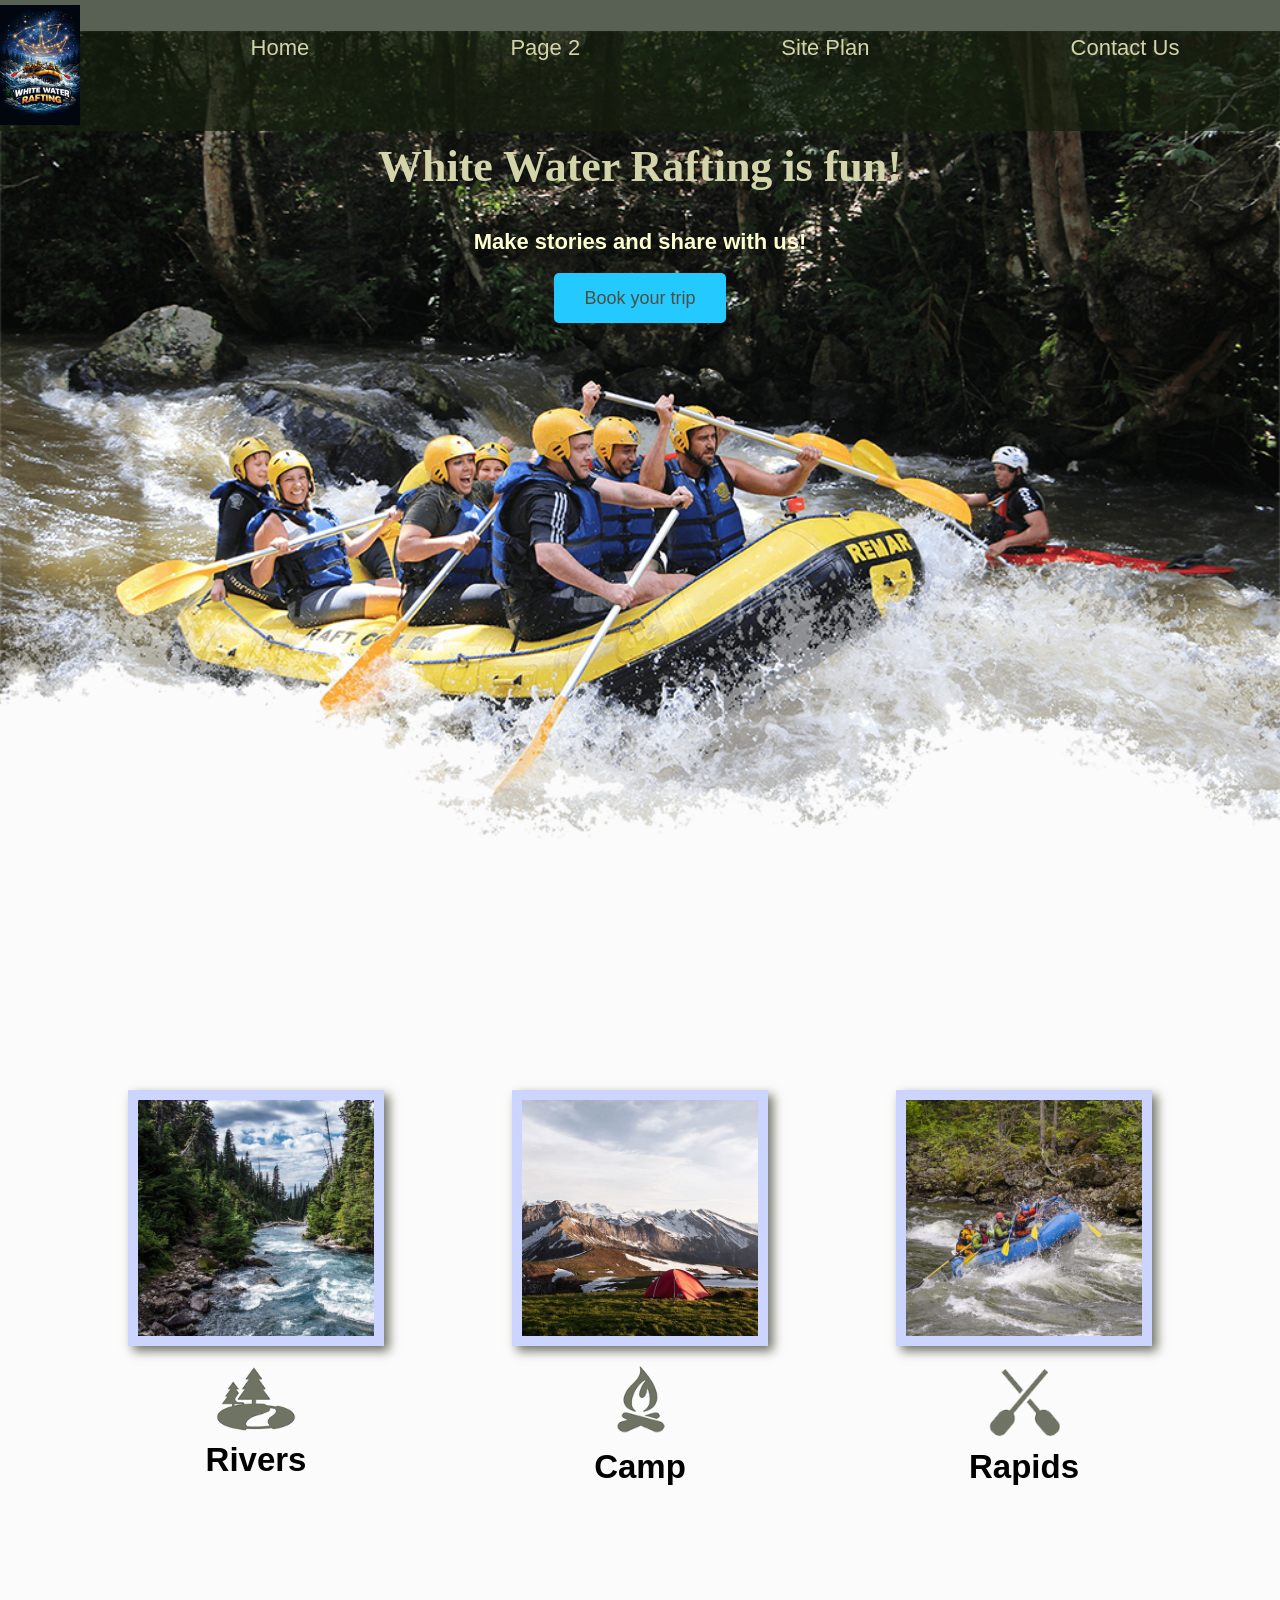
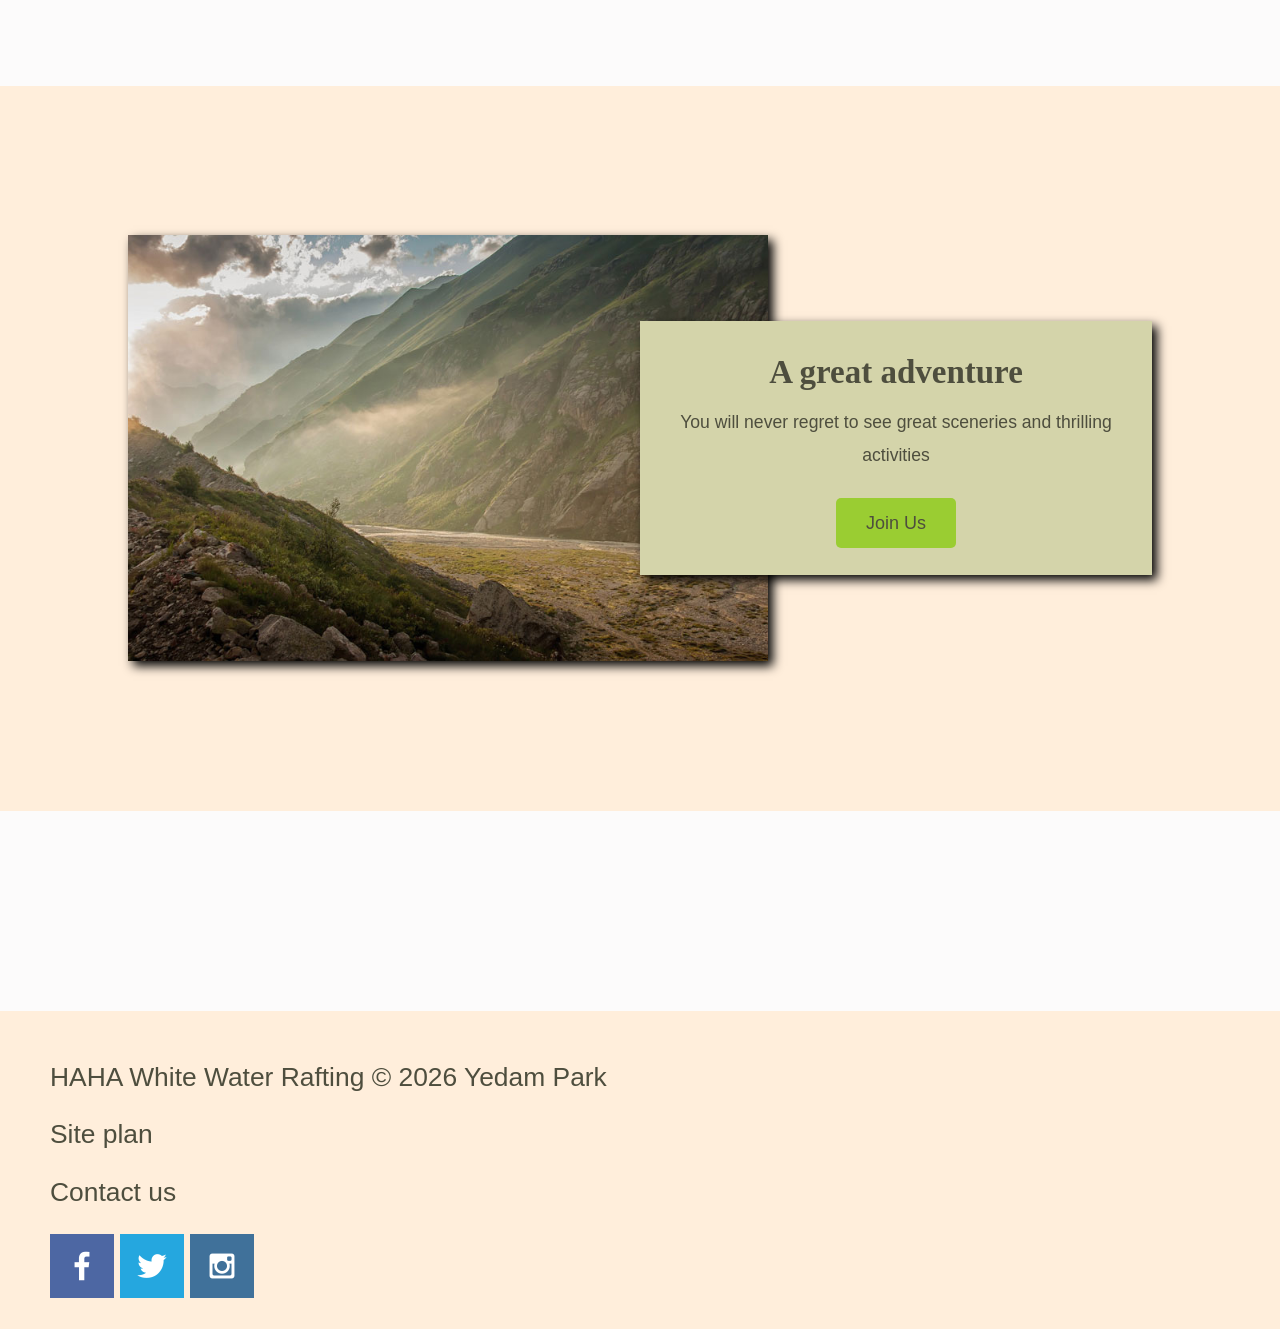
==== wwr/index.html @ 0708ca64 "Initial commit" ====
<!DOCTYPE html>
<html lang="en">
<head>
    <link rel="stylesheet" href="styles/style.css">
    <meta charset="UTF-8">
    <meta name="viewport" content="width=device-width, initial-scale=1.0">
    <title>Whitewater Rafting</title>
</head>
<body>
    <div id="content">
        <header>
            <a id="logo_link" href="index.html" target="_blank">
                <img class="logo" src="images/wwr_logo.png" alt="logo image" width="550">
            </a>
            <nav>
                <a href="index.html" target="_blank">Home</a>
                <a href="#" target="_blank">Page 2</a>
                <a href="site-plan-rafting.html" target="_blank">Site Plan</a>
                <a href="contactus.html" target="_blank">Contact Us</a>
            </nav>
        </header>
        <div id="hero">
            <div id="hero-box">
                <img id="hero-img" src="images/hero.png" alt="image">
            </div>
            <section id="hero-msg">
                <h1 class="home-title">White Water Rafting is fun!</h1>
                <h4>Make stories and share with us!</h4>
                <div class="button-box">
                    <a class="book" href="contactus.html" target="_blank">Book your trip</a>
                </div>
            </section>
        </div>
        <main class="home-grid">
            <section class="rivers-card">
                <img class="card-img" src="images/rivers.jpg" alt="river image">
                <img class="icon" src="images/river_icon.png" alt="river icon">
                <h2>Rivers</h2>
            </section>
            <section class="camping-card">
                <img class="card-img" src="images/camping.jpg" alt="tent image">
                <img class="icon" src="images/fire_icon.png" alt="fire icon">
                <h2>Camp</h2>
            </section>
            <section class="rapids-card">
                <img class="card-img" src="images/rapids.jpg" alt="rafting boat image">
                <img class="icon" src="images/rapids_icon.png" alt="rapids icon">
                <h2>Rapids</h2>
            </section>
            <div id="background"></div> 
            <img class="mountains" src="images/mountains.jpg" alt="mountains image">
            <section class="msg">
                <h2>A great adventure</h2>
                <p>You will never regret to see great sceneries and thrilling activities</p>
                <a class='join' href="rivers.html">Join Us</a>
            </section>
        </main>
        <footer>
            <p>HAHA White Water Rafting &copy; 2026 Yedam Park</p>
            <p><a href="site-plan-rafting.html" target="_blank">Site plan</a></p>
            <p><a href="contactus.html" target="_blank">Contact us</a></p>
            <div calss="social">
            <a href="https://facebook.com" target="_blank">
                <img src="images/facebook.png" alt="fb icon">
            </a>
            <a href="https://twitter.com" target="_blank">
                <img src="images/twitter.png" alt="twitter icon">
            </a>
            <a href="https://instagram.com" target="_blank">
                <img src="images/instagram.png" alt="instagram icon">
            </a>
            </div>
        </footer>
    </div>
</body>
</html>
---- wwr/styles/style.css ----
#content {
    max-width: 1600px;
    margin: 0 auto;
}

nav {
    display: flex;
    justify-content: space-around;
}


nav a {
    text-align: center;
    color: #D4D4AA;
    text-decoration: none;
    padding: 35px;
}

nav a:hover {
    background-color: blueviolet;
    color: #D4D4AA;
}

#hero-img {
    width: 100%;    
    /* height: 50%; */
}

#hero {
    display: grid;
    grid-template-columns: 1fr 3fr 1fr;
    margin-top: -100px;
}

#hero-box {
    grid-column: 1/4;
    grid-row: 1/3;
    z-index: -1;
}

#hero-msg {
    grid-column: 2/3;
    grid-row: 1/2;
    margin-top: 100px;
}

#hero-msg h1{
    text-align: center;
}

#hero-msg h4{
    text-align: center;
    color: rgb(253, 255, 208);
    grid-column: 2/3;
    grid-row: 1/2;
}

.button-box{
    text-align: center;
}

main section{
    text-align: center;
}

main section img {
    box-sizing: border-box;
}

.card-img {
    width: 100%;
    border: 10px solid #CCD5FF;
    transition: transform .5s;
    box-shadow: 5px 5px 10px #6f7364;
}

.card-img:hover {
    opacity: .6;
    transform: scale(1.1);
}

.rivers-card {
    grid-column: 2/4;
    grid-row: 2/3;
}

.camping-card {
    grid-column: 5/7;
    grid-row: 2/3;
}


.rapids-card {
    grid-column: 8/10;
    grid-row: 2/3;
}


#background {
    grid-column: 1/11;
    grid-row: 4/9;
}


.mountains {
    width: 100%;
    grid-column: 2/7;
    grid-row: 5/8;
    box-shadow: 5px 5px 10px black;
}

.msg {
    background-color: #D4D4AA;
    line-height: 1.5em;
    padding: 35px;
    grid-column: 6/10;
    grid-row: 6/7;
    box-shadow: 5px 5px 10px black;
}



#background {
    height: 725px;
}

body {
    background-color: #fcfbfb;
    font-family: Raleway, Arial, sans-serif;
    font-size: 22px;
    margin: 0;
    padding: 0;
}

h2 {
    margin: 0;
}

header {
    display: grid;
    grid-template-columns: 150px auto;
    background-color: rgba(20,30,13, .7);
}


.book {
    text-align: center;
    background-color: #23C9FF;
    color: #4e4e3e;
    text-decoration: none;
    font-size: 18px;
    padding: 15px 30px;
    margin-top: 50px;
    border-radius: 5px;
}

.join {
    background-color: yellowgreen;
    color: #4e4e3e;
    text-decoration: none;
    text-align: center;
    font-size: 18px;
    padding: 15px 30px;
    margin-top: 50px;
    border-radius: 5px;
}

.book:hover {
    background-color: blue;
    color: #D4D4AA;
}

.join:hover {
    background-color: purple;
    color: #D4D4AA;
}

#background {
    background-color: #FFEEDB;
}



footer {
    background-color: #FFEEDB;
    color: #4e4e3e;
    padding: 25px 50px;
    margin-top: 200px;
    display: fix;
    justify-content: space-around;
    align-items: center;
}


.home-title{
    color: #D4D4AA;
    font-family: Midnight Angel;
    font-size: 2em;
    margin-top: 10px;
}

.home-grid {
    display: grid;
    grid-template-columns: repeat(10, 1fr);
}


h4{
    color: #D4D4AA;
}


footer a{
    color: #4e4e3e;
    text-decoration: none;
    text-align: center;
}


footer a:hover{
    color: #4e4e3e;
}


footer p {
    font-size: 1.2em;
}


footer p a:hover {
    text-decoration: underline;
}  

footer .social img {
    padding-top: 15px;
}
.msg h2{
    color: #4e4e3e;
    font-family: Midnight Angel;
}


.msg p{
    color: #4e4e3e;
    font-size: .8em;
    padding-bottom: 15px;
}

.logo {
    width: 80px;
}

.icon {
    width: 80px;
    padding-top: 10px;
}


#logo_link {
    padding-top: 5px;
    justify-content: center;
    align-self: center;
}


.rivers-card{
    margin: 200px 0;
}

.camping-card{
    margin: 200px 0;
}

.rapids-card{
    margin: 200px 0;
}




@media screen and (max-width: 900px) {
    #hero, .home-grid {
        display: block;
        height: auto;
    }
    nav, footer {
        flex-direction: column;
    }
    nav a {
        display: block;
        padding: 15px;
    }
    #hero {
        margin-top: 0;
    }
    #hero-msg {
        margin-top: 0;
    }
    #hero-msg h4 {
        display: none;
    }
    #hero-msg h1 {
        color: #6f7364;
    }
    .home-title {
        font-size: 25px;
    }
    .rivers-card, .camping-card, .rapids-card { 
        margin: 50px auto;
        width: 60%;
    }
    #background {
        display: none;
    }
    .mountains, .msg {
        width: 80%;
        display: block;
        margin: 0 auto;
    }
    footer {
        margin-top: 25px;
    }
}
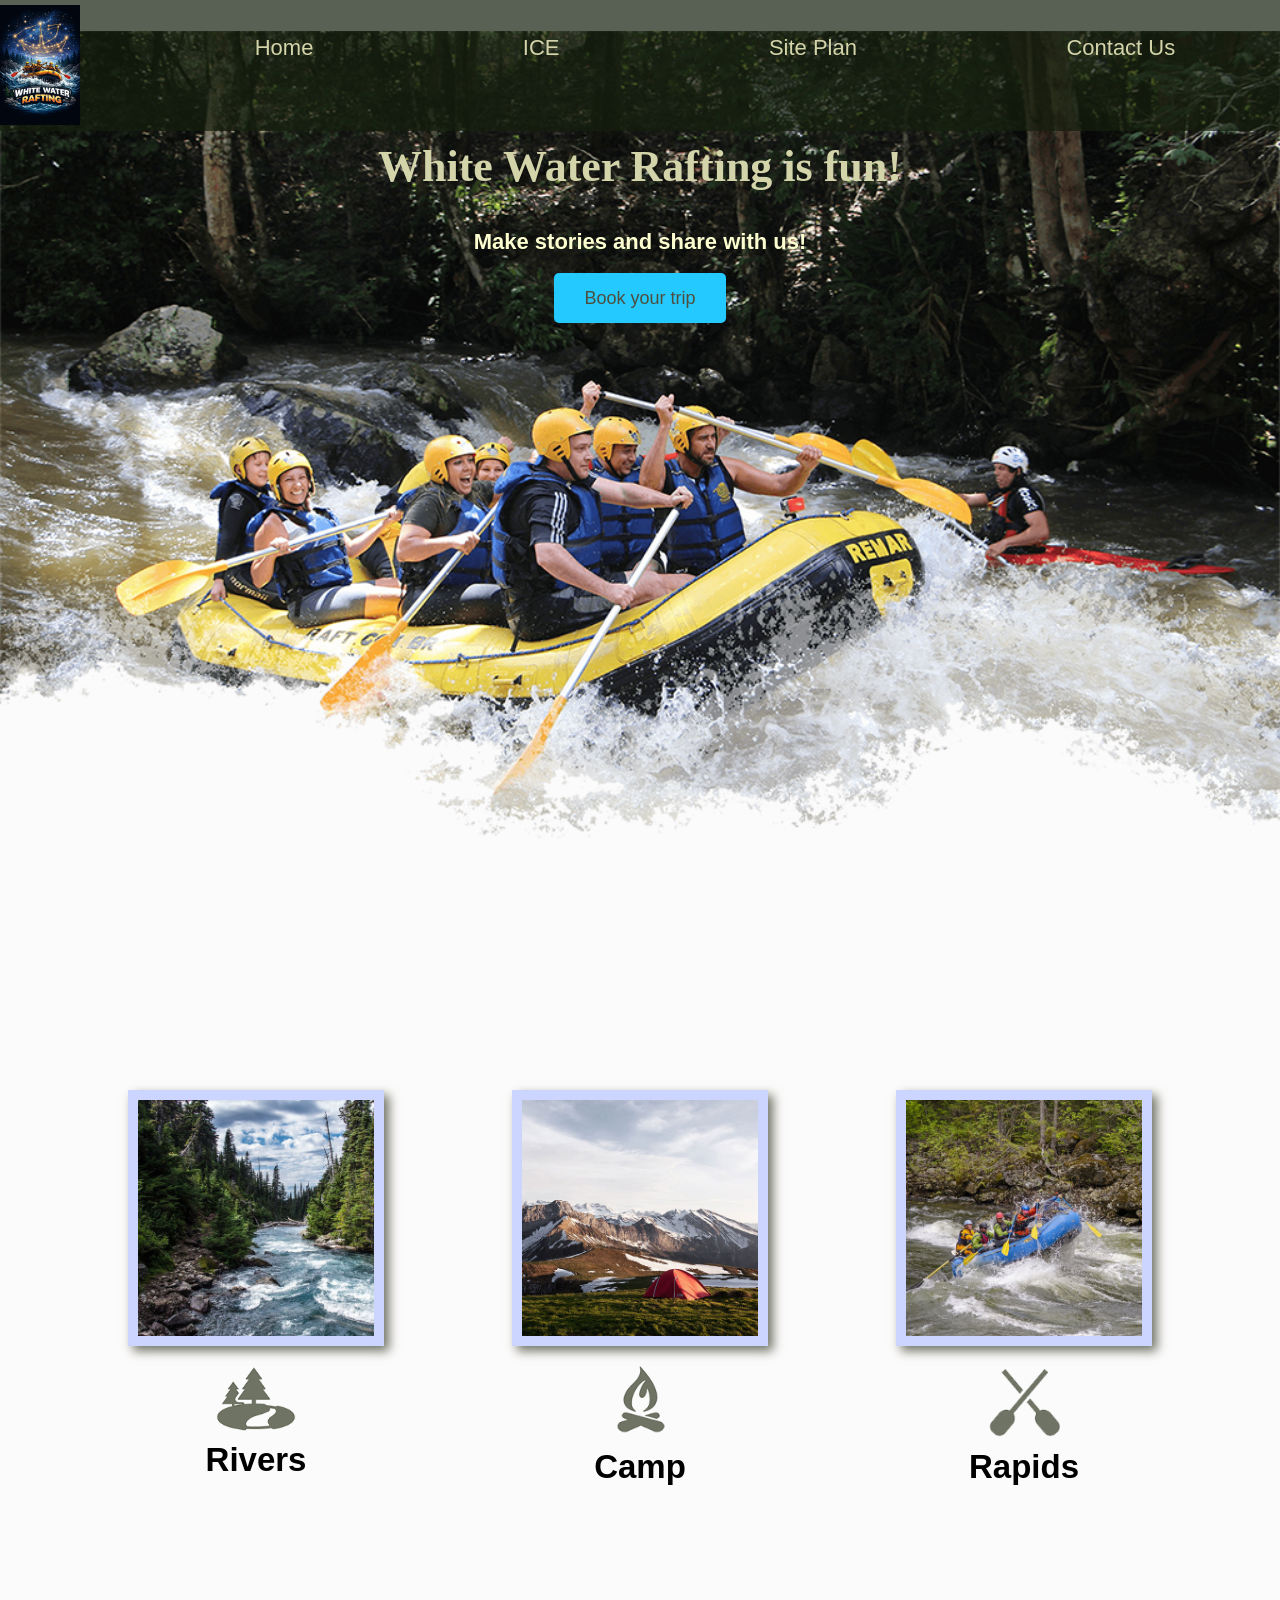
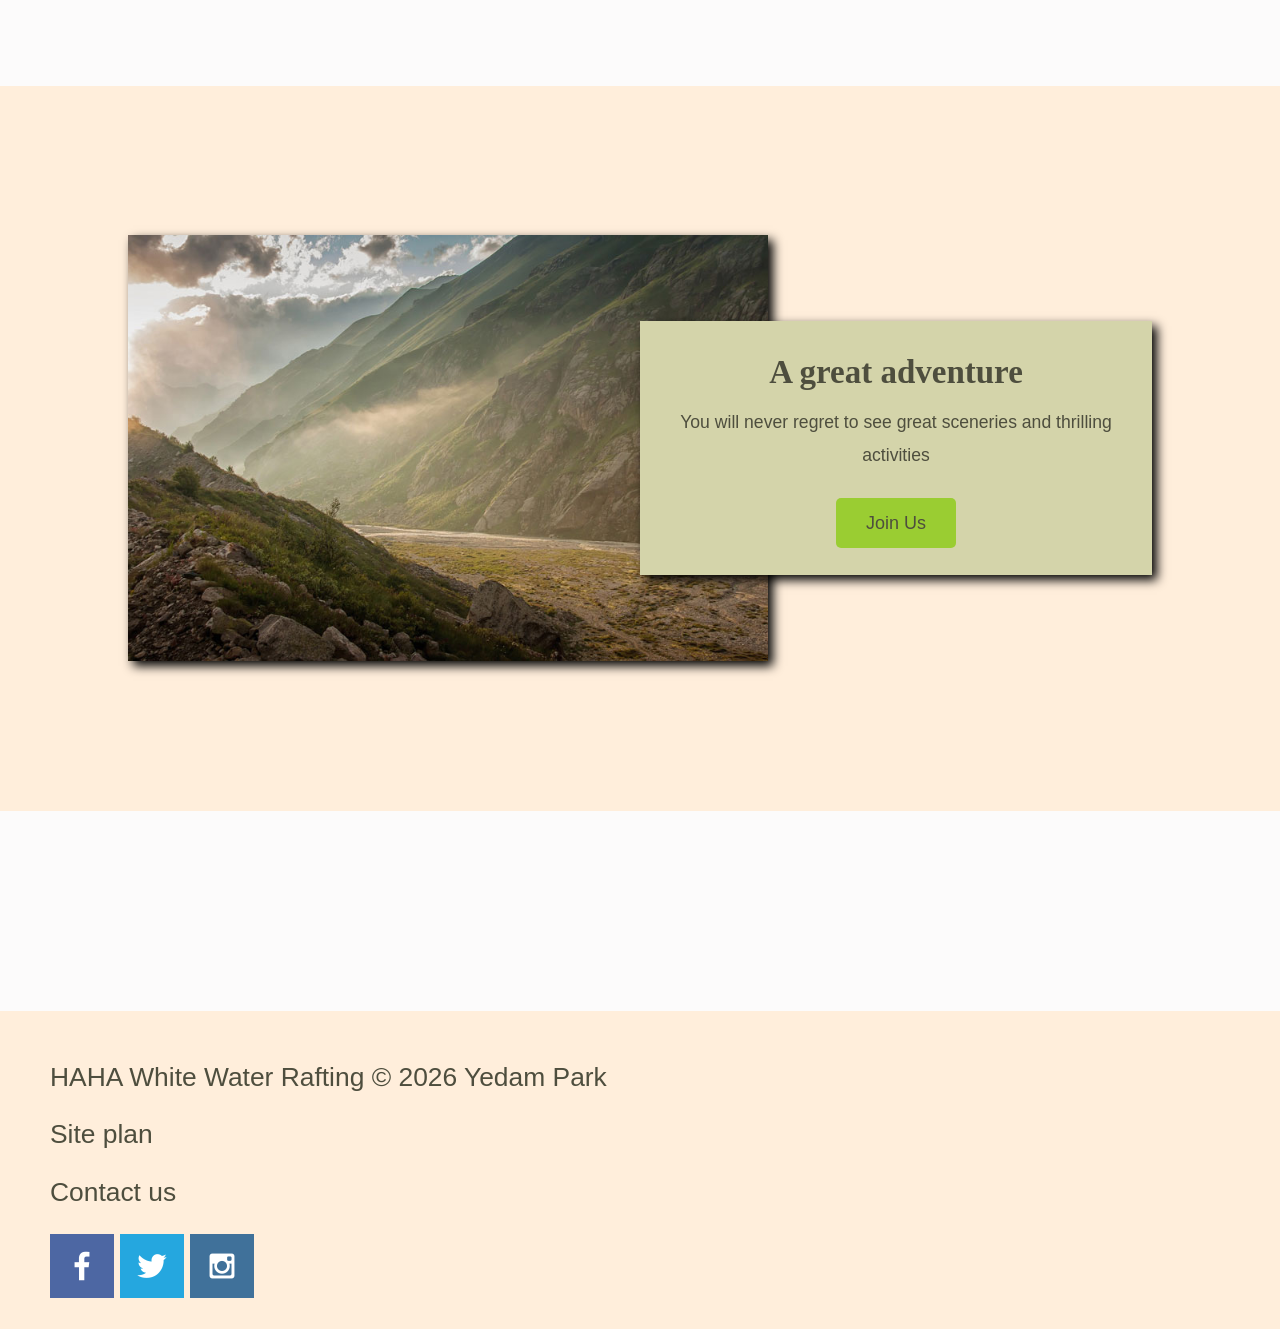
==== commit 7c66a3cd: "a" ====
--- a/wwr/index.html
+++ b/wwr/index.html
@@ -4,19 +4,19 @@
     <link rel="stylesheet" href="styles/style.css">
     <meta charset="UTF-8">
     <meta name="viewport" content="width=device-width, initial-scale=1.0">
-    <title>Whitewater Rafting</title>
+    <title>White Water Rafting</title>
 </head>
 <body>
     <div id="content">
         <header>
-            <a id="logo_link" href="index.html" target="_blank">
+            <a id="logo_link" href="index.html" >
                 <img class="logo" src="images/wwr_logo.png" alt="logo image" width="550">
             </a>
             <nav>
-                <a href="index.html" target="_blank">Home</a>
-                <a href="#" target="_blank">Page 2</a>
-                <a href="site-plan-rafting.html" target="_blank">Site Plan</a>
-                <a href="contactus.html" target="_blank">Contact Us</a>
+                <a href="index.html" >Home</a>
+                <a href="../ice/ice.html" >ICE</a>
+                <a href="site-plan-rafting.html" >Site Plan</a>
+                <a href="contactus.html" >Contact Us</a>
             </nav>
         </header>
         <div id="hero">
@@ -27,7 +27,7 @@
                 <h1 class="home-title">White Water Rafting is fun!</h1>
                 <h4>Make stories and share with us!</h4>
                 <div class="button-box">
-                    <a class="book" href="contactus.html" target="_blank">Book your trip</a>
+                    <a class="book" href="contactus.html" >Book your trip</a>
                 </div>
             </section>
         </div>
@@ -57,8 +57,8 @@
         </main>
         <footer>
             <p>HAHA White Water Rafting &copy; 2026 Yedam Park</p>
-            <p><a href="site-plan-rafting.html" target="_blank">Site plan</a></p>
-            <p><a href="contactus.html" target="_blank">Contact us</a></p>
+            <p><a href="site-plan-rafting.html" >Site plan</a></p>
+            <p><a href="contactus.html" >Contact us</a></p>
             <div calss="social">
             <a href="https://facebook.com" target="_blank">
                 <img src="images/facebook.png" alt="fb icon">
